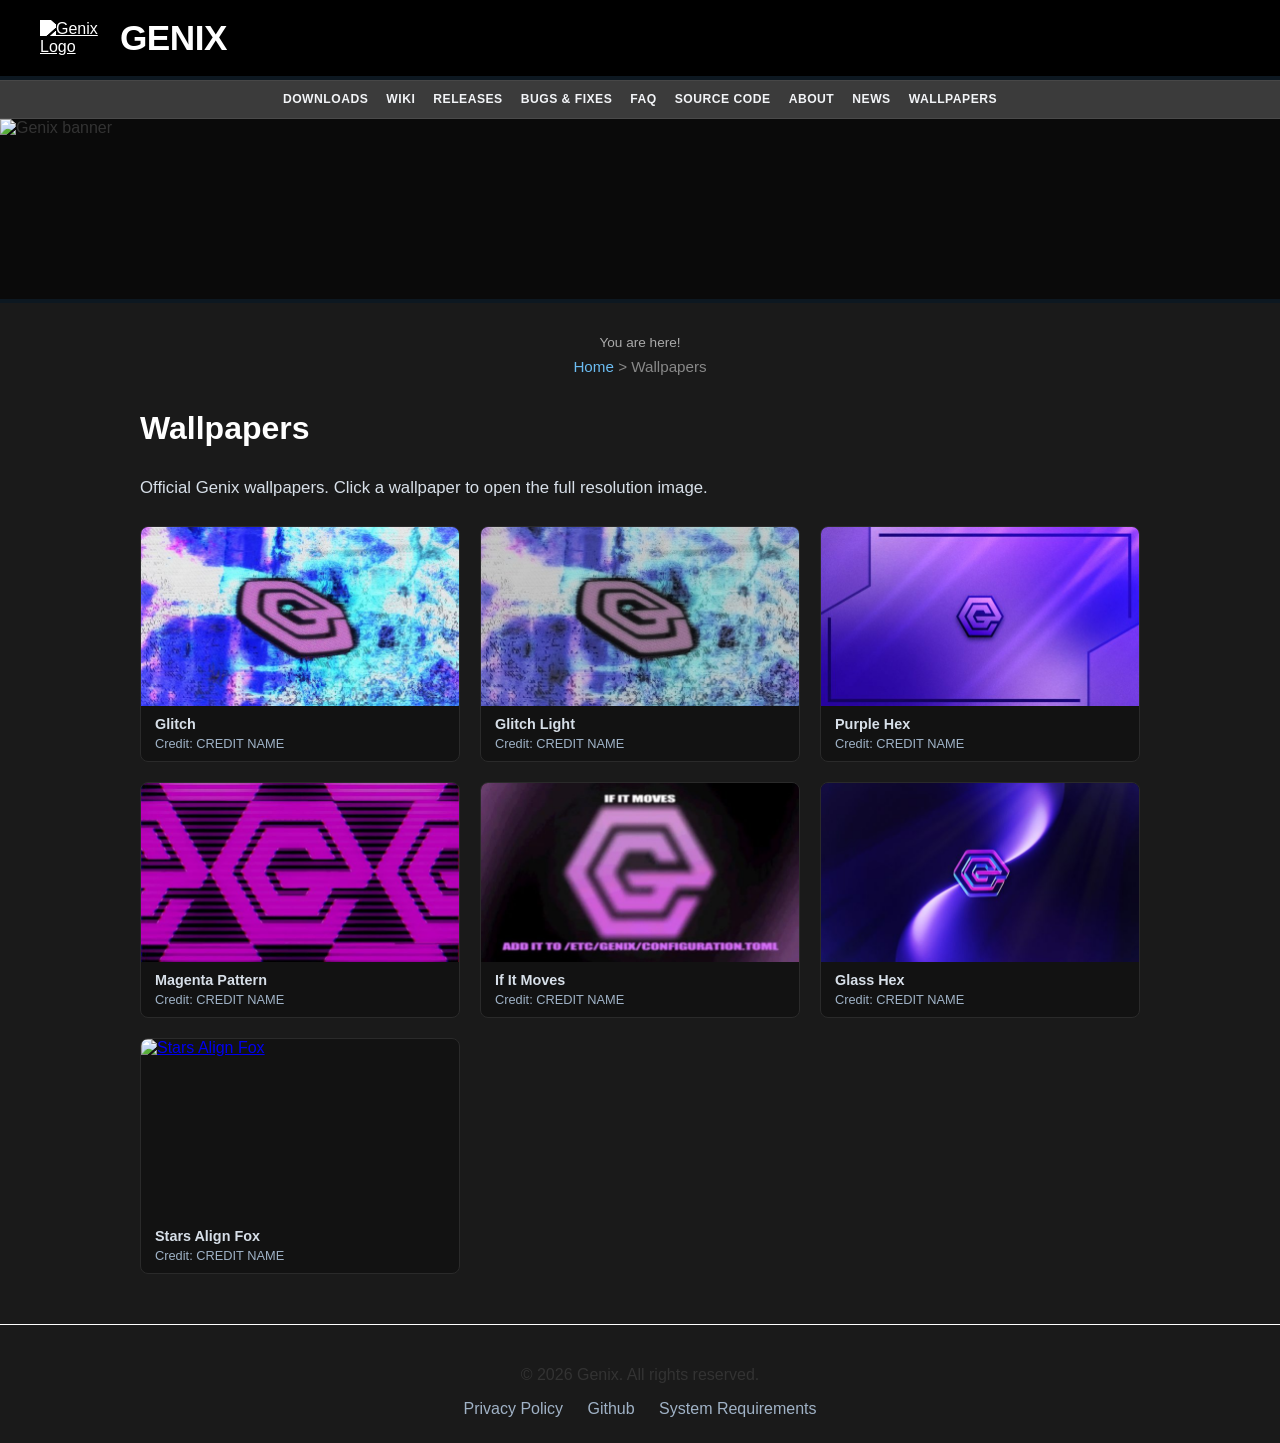
==== website/wallpapers.html @ 8aadfe69 "Wallpapers section for those who don't enjoy discord" ====
<!DOCTYPE html>
<html lang="en">
<head>
  <meta charset="utf-8">
  <meta name="viewport" content="width=device-width, initial-scale=1">
  <link rel="stylesheet" href="assets/style.css">
  <link rel="icon" type="image/svg" href="assets/images/favicon.svg">
  <title>Wallpapers - Genix Linux</title>
</head>
<body>
  <header class="site-header">
    <div class="brand-row">
      <div class="brand-left">
        <a href="./index.html" class="home-link" aria-label="Home">
          <img src="assets/images/genix.png" alt="Genix Logo" class="logo">
        </a>
        <div class="title-stack">
          <h1 class="site-title">GENIX</h1>
        </div>
      </div>
      <nav class="nav-links">
      </nav>
    </div>
  </header>

  <nav class="sub-nav" aria-label="Secondary navigation">
    <div class="sub-nav-inner">
      <a href="./downloads.html">Downloads</a>
      <a href="./wiki/wiki.html">Wiki</a>
      <a href="./releases.html">Releases</a>
      <a href="./bugs-fixes.html">Bugs & Fixes</a>
      <a href="./FAQ.html">FAQ</a>
      <a href="https://github.com/zubbledew6/genix" target="_blank" rel="noopener">Source Code</a>
      <a href="./about.html">About</a>
      <a href="./news-page.html">News</a>
      <a href="./wallpapers.html">Wallpapers</a>
    </div>
  </nav>

  <div class="hero-banner" aria-label="Genix promotional banner">
    <img src="assets/images/genixsiteback.png" alt="Genix banner" class="hero-image">
  </div>

  <main class="content-page">
    <nav class="breadcrumb" aria-label="Breadcrumb">
      <div class="you-are-here">You are here!</div>
      <a href="./index.html">Home</a>
      <span> &gt; </span>
      <span>Wallpapers</span>
    </nav>

    <h2>Wallpapers</h2>
    <p>Official Genix wallpapers. Click a wallpaper to open the full resolution image.</p>

    <section class="wallpaper-grid">
      <figure class="wallpaper-card">
        <a href="assets/images/wallpapers/genix2.png" target="_blank" rel="noopener">
          <img src="assets/images/wallpapers/thumbs/genix2.jpg" alt="Glitch" loading="lazy">
        </a>
        <figcaption>
          <strong>Glitch</strong>
          <span class="wallpaper-credit">Credit: CREDIT NAME</span>
        </figcaption>
      </figure>
      <figure class="wallpaper-card">
        <a href="assets/images/wallpapers/genix2light.png" target="_blank" rel="noopener">
          <img src="assets/images/wallpapers/thumbs/genix2light.jpg" alt="Glitch Light" loading="lazy">
        </a>
        <figcaption>
          <strong>Glitch Light</strong>
          <span class="wallpaper-credit">Credit: CREDIT NAME</span>
        </figcaption>
      </figure>
      <figure class="wallpaper-card">
        <a href="assets/images/wallpapers/genixwall_1.png" target="_blank" rel="noopener">
          <img src="assets/images/wallpapers/thumbs/genixwall_1.jpg" alt="Purple Hex" loading="lazy">
        </a>
        <figcaption>
          <strong>Purple Hex</strong>
          <span class="wallpaper-credit">Credit: CREDIT NAME</span>
        </figcaption>
      </figure>
      <figure class="wallpaper-card">
        <a href="assets/images/wallpapers/IMG_4827.jpg" target="_blank" rel="noopener">
          <img src="assets/images/wallpapers/thumbs/IMG_4827.jpg" alt="Magenta Pattern" loading="lazy">
        </a>
        <figcaption>
          <strong>Magenta Pattern</strong>
          <span class="wallpaper-credit">Credit: CREDIT NAME</span>
        </figcaption>
      </figure>
      <figure class="wallpaper-card">
        <a href="assets/images/wallpapers/IMG_4830.jpg" target="_blank" rel="noopener">
          <img src="assets/images/wallpapers/thumbs/IMG_4830.jpg" alt="If It Moves" loading="lazy">
        </a>
        <figcaption>
          <strong>If It Moves</strong>
          <span class="wallpaper-credit">Credit: CREDIT NAME</span>
        </figcaption>
      </figure>
      <figure class="wallpaper-card">
        <a href="assets/images/wallpapers/genixwp2.png" target="_blank" rel="noopener">
          <img src="assets/images/wallpapers/thumbs/genixwp2.jpg" alt="Glass Hex" loading="lazy">
        </a>
        <figcaption>
          <strong>Glass Hex</strong>
          <span class="wallpaper-credit">Credit: CREDIT NAME</span>
        </figcaption>
      </figure>
      <figure class="wallpaper-card">
        <a href="assets/images/wallpapers/genixstarsalignfox.png" target="_blank" rel="noopener">
          <img src="assets/images/wallpapers/thumbs/genixstarsalignfox.jpg" alt="Stars Align Fox" loading="lazy">
        </a>
        <figcaption>
          <strong>Stars Align Fox</strong>
          <span class="wallpaper-credit">Credit: CREDIT NAME</span>
        </figcaption>
      </figure>
    </section>
  </main>

  <footer>
    <div class="footer-content">
      <p>© 2026 Genix. All rights reserved.</p>
      <nav>
        <a href="./privacy-policy.html">Privacy Policy</a>
        <a href="https://github.com/zubbledew6/genix" target="_blank" rel="noopener">Github</a>
        <a href="./wiki/pages/system-requirements.html">System Requirements</a>
      </nav>
    </div>
  </footer>
</body>
</html>
---- website/assets/style.css ----
html, body {
  font-size: 16px;
}

body {
  margin: 0;
  padding: 0;
  background-color: #1a1a1a;
  color: #333333;
  font-family: -apple-system, BlinkMacSystemFont, "Segoe UI", Roboto, Helvetica, Arial, sans-serif;
}

.site-header {
  background-color: #000000;
  color: #d9edff;
  padding: 20px 0px;
  position: relative;
  border-bottom: 4px solid #0d1821;
  width: 100vw;
  left: 50%;
  right: 50%;
  margin-left: -50vw;
  margin-right: -50vw;
}
@font-face {
  font-family: "Iconoplastic";
  src: url("./assets/fonts/iconoplasticcompact.ttf") format("truetype");
  font-weight: normal;
  font-style: normal;
}

.site-title {
  font-family: "Iconoplastic", sans-serif;
  font-size: 64px;
  letter-spacing: 3px;
  line-height: 1;
}


.brand-row {
  display: flex;
  align-items: center;
  justify-content: space-between;
  max-width: 1200px;
  margin: 0 auto;
  flex-wrap: wrap;
  gap: 16px;
}

.brand-left {
  display: flex;
  align-items: center;
  gap: 16px;
}

.logo {
  display: block;
  width: 64px;
  height: auto;
  filter: brightness(0) invert(1);
}

.title-stack {
  display: flex;
  flex-direction: column;
}

.site-title {
  font-size: 2.2rem;
  font-weight: 700;
  margin: 0;
  line-height: 1;
  color: #ffffff;
  letter-spacing: -0.5px;
}

.subtitle {
  font-size: 0.85rem;
  margin: 4px 0 0;
  color: #a0b2c6;
  text-transform: uppercase;
  letter-spacing: 0.1em;
}

.nav-links {
  display: flex;
  gap: 20px;
  align-items: center;
}

.nav-links a {
  color: #a0b2c6;
  text-decoration: none;
  font-weight: 600;
  font-size: 0.95rem;
  transition: color 0.2s ease;
}

.nav-links a:hover {
  color: #ffffff;
}

.sub-nav {
  background: #3b3b3b;
  border-bottom: 1px solid rgba(255, 255, 255, 0.08);
  box-shadow: inset 0 1px 0 rgba(255, 255, 255, 0.06);
}

.sub-nav-inner {
  max-width: 1200px;
  margin: 0 auto;
  padding: 12px 32px;
  display: flex;
  justify-content: center;
  flex-wrap: wrap;
  gap: 18px;
}

.sub-nav a {
  color: #f2f4f7;
  text-decoration: none;
  font-weight: 700;
  letter-spacing: 0.04em;
  text-transform: uppercase;
  font-size: 0.76rem;
  transition: opacity 0.2s ease, transform 0.2s ease;
}

.sub-nav a:hover {
  opacity: 0.85;
  transform: translateY(-1px);
}

.hero-banner {
  width: 100%;
  background: #0a0a0a;
  border-bottom: 4px solid #0d1821;
  overflow: hidden;
}

.hero-image {
  display: block;
  width: 100%;
  height: 180px;
  object-fit: cover;
  object-position: center;
}

.homepage-panels {
  max-width: 900px;
  margin: 32px auto 0;
  padding: 0 32px;
}

.panel {
  background: #121212;
  border: 1px solid #2a2a2a;
  border-radius: 10px;
  padding: 22px 24px;
}

.panel + .panel {
  margin-top: 20px;
}

.panel-header {
  margin-bottom: 12px;
}

.panel-kicker {
  display: inline-block;
  margin-bottom: 8px;
  color: #7cc2ff;
  font-size: 0.7rem;
  font-weight: 700;
  letter-spacing: 0.1em;
  text-transform: uppercase;
}

.panel h2 {
  margin: 0;
  font-size: 1.8rem;
  color: #ffffff;
}

.discord-panel p {
  color: #d7dfe8;
  line-height: 1.6;
  margin: 0 0 18px;
}

.discord-button {
  display: inline-block;
  background: #5865f2;
  color: #ffffff;
  text-decoration: none;
  font-weight: 700;
  padding: 10px 16px;
  border-radius: 8px;
}

.discord-button:hover {
  filter: brightness(1.06);
}

.main-content {
  max-width: 1000px;
  margin: 24px auto;
  padding: 0 32px;
  text-align: center;
}

.content-page {
  max-width: 1000px;
  margin: 32px auto;
  padding: 0 32px;
  color: #e1e1e1;
}

.content-page h2 {
  margin-top: 0;
  font-size: 2rem;
  color: #ffffff;
}

.content-page h3 {
  margin-top: 32px;
  margin-bottom: 12px;
  font-size: 1.4rem;
  color: #ffffff;
  border-bottom: 1px solid #333333;
  padding-bottom: 4px;
}

.content-page p,
.content-page li {
  font-size: 1.05rem;
  line-height: 1.7;
  color: #d7dfe8;
}

.content-page code {
  background-color: #242424;
  color: #6bbcf2;
  border: 1px solid #3c3c3c;
  border-radius: 4px;
  padding: 3px 6px;
  font-family: 'Fira Code', Consolas, Monaco, monospace;
  font-size: 0.9em;
}

.content-page pre.cmd-block {
  background-color: #333333;
  border-radius: 6px;
  padding: 8px 12px;
  margin: 16px 0;
  overflow-x: auto;
  border: none;
}

.content-page pre.cmd-block code {
  background-color: transparent;
  border: none;
  padding: 0;
  color: #f5f7fa;
  font-family: 'Fira Code', Consolas, Monaco, monospace;
  font-size: 0.95rem;
  display: block;
}

.prompt-root {
  color: #ff5252;
  font-weight: bold;
}

.prompt-symbol {
  color: #4ba3e3;
  font-weight: bold;
}

.page-list {
  padding-left: 1.25rem;
}

.iso-dropdown {
  background: #121212;
  border: 1px solid #2a2a2a;
  border-radius: 8px;
  margin-bottom: 12px;
  overflow: hidden;
}

.iso-dropdown summary {
  padding: 14px 18px;
  font-weight: 700;
  font-size: 1.05rem;
  color: #ffffff;
  cursor: pointer;
  list-style: none;
  display: flex;
  justify-content: space-between;
  align-items: center;
  user-select: none;
}

.iso-dropdown summary::-webkit-details-marker {
  display: none;
}

.iso-dropdown summary::after {
  content: "►";
  font-size: 0.8rem;
  color: #7cc2ff;
  transition: transform 0.2s ease;
}

.iso-dropdown[open] summary::after {
  transform: rotate(90deg);
}

.iso-dropdown summary:hover {
  background: rgba(255, 255, 255, 0.03);
}

.iso-dropdown .page-list {
  margin: 0;
  padding: 12px 18px 18px 36px;
  border-top: 1px solid #2a2a2a;
  background: #0a0a0a;
}

.iso-dropdown .page-list li {
  margin-bottom: 8px;
}

.iso-dropdown .page-list a {
  color: #7cc2ff;
  text-decoration: none;
  font-weight: 500;
}

.iso-dropdown .page-list a:hover {
  text-decoration: underline;
}


.iso-card {
  max-width: 900px;
  margin: 18px auto;
  display: flex;
  gap: 16px;
  align-items: center;
  padding: 12px 16px;
  background: #161616;
  border: 1px solid #2a2a2a;
  border-radius: 8px;
}

.iso-info h3 {
  margin: 0 0 6px 0;
  color: #f5f7fa;
  font-size: 1.1rem;
}

.iso-meta {
  color: #9fb2c6;
  font-size: 0.85rem;
  margin-bottom: 6px;
}

.iso-actions {
  display: flex;
  gap: 10px;
  align-items: center;
}

.news-image {
  max-width: 100%;
  max-height: 400px;
  width: auto;
  height: auto;
  object-fit: cover;
  border-radius: 8px;
  margin: 1rem 0;
  display: block;
}

.download-button {
  background: #1e90ff;
  color: #fff;
  padding: 8px 12px;
  border-radius: 6px;
  text-decoration: none;
  font-weight: 700;
}

.download-button:hover { filter: brightness(0.95); }

.secondary-button {
  background: transparent;
  color: #cfe8ff;
  padding: 6px 10px;
  border-radius: 6px;
  border: 1px solid rgba(255,255,255,0.04);
  text-decoration: none;
  font-weight: 600;
}

.secondary-button:hover { background: rgba(255,255,255,0.02); }

input {
    background: transparent;
    color: #cfe8ff;
    padding: 6px 10px;
    border-radius: 6px;
    border: 1px solid rgba(255,255,255,0.04);
    text-decoration: none;
    font-weight: 600;
}

input:focus { background: rgba(255,255,255,0.02); }

select {
    background: transparent;
    color: #cfe8ff;
    padding: 6px 10px;
    border-radius: 6px;
    border: 1px solid rgba(255,255,255,0.04);
    text-decoration: none;
    font-weight: 600;
}

textarea {
    background: transparent;
    color: #cfe8ff;
    padding: 6px 10px;
    border-radius: 6px;
    border: 1px solid rgba(255,255,255,0.04);
    text-decoration: none;
    font-weight: 600;
}

textarea:focus { background: rgba(255,255,255,0.02); }

select:focus { background: rgba(255,255,255,0.02); }

.older-isos {
  max-width: 900px;
  margin: 22px auto 0;
  padding: 8px 0 0;
}

.older-isos .page-list li {
  margin-bottom: 8px;
}

footer {
  padding: 25px;
  text-align: center;
  margin-top: 50px;
}

.footer-content {
  max-width: 1100px;
  margin: auto;
  text-align: center;
}

footer a {
  color: #a0b2c6;
  text-decoration: none;
  margin: 0 10px;
}

footer a:hover {
  text-decoration: underline;
  color: #ffffff;
}



.content-page h3 {
  margin-top: 32px;
  margin-bottom: 12px;
  font-size: 1.4rem;
  color: #ffffff;
  border-bottom: 1px solid #333333;
  padding-bottom: 4px;
}


.content-page code {
  background-color: #242424;
  color: #6bbcf2;
  border: 1px solid #3c3c3c;
  border-radius: 4px;
  padding: 3px 6px;
  font-family: 'Fira Code', Consolas, Monaco, monospace;
  font-size: 0.9em;
}


.content-page pre.cmd-block {
  background-color: #333333;
  border-radius: 6px;
  padding: 8px 12px;
  margin: 16px 0;
  overflow-x: auto;
  border: none;
}

.content-page pre.cmd-block code {
  background-color: transparent;
  border: none;
  padding: 0;
  color: #f5f7fa;
  font-family: 'Fira Code', Consolas, Monaco, monospace;
  font-size: 0.95rem;
  display: block;
}


.prompt-root {
  color: #ff5252;
  font-weight: bold;
}
.breadcrumb {
  text-align: center;
  margin: 25px 0 35px;
  font-size: 0.95rem;
  color: #888;
}

.you-are-here {
  margin-bottom: 8px;
  color: #aaa;
  font-size: 0.85rem;
}

.breadcrumb a {
  color: #6bbcf2;
  text-decoration: none;
}

.breadcrumb a:hover {
  text-decoration: underline;
}
.system-requirements {
  max-width: 900px;
  margin: 0 auto;
}

.system-requirements > p {
  line-height: 1.7;
  margin-bottom: 40px;
}

.requirement-item {
  margin-bottom: 35px;
  padding-bottom: 25px;
  border-bottom: 1px solid #333;
}

.requirement-item h2 {
  margin-bottom: 12px;
}

.requirement-item p {
  line-height: 1.7;
}

.requirement-item ul {
  line-height: 2;
  padding-left: 25px;
}
footer {
  padding: 25px;
  text-align: center;
  margin-top: 50px;
  border-top: 1px solid #ffffff;
}


.wiki-menu {
  display: grid;
  grid-template-columns: repeat(auto-fit, minmax(280px, 1fr));
  gap: 24px;
  margin-top: 16px;
}

.wiki-category h3 {
  margin-top: 0;
  font-size: 1.25rem;
  color: #6bbcf2;
  border-bottom: 1px solid #333333;
  padding-bottom: 6px;
}

.wiki-category ul {
  list-style: none;
  padding-left: 0;
}

.wiki-category li {
  margin-bottom: 8px;
}

.wiki-category a {
  color: #a0b2c6;
  text-decoration: none;
  font-weight: 500;
  transition: color 0.2s ease;
}

.wiki-category a:hover {
  color: #ffffff;
  text-decoration: underline;
}

.toc-box {
  background-color: #242424;
  border: 1px solid #3c3c3c;
  padding: 12px 20px;
  margin: 20px 0 30px;
  display: inline-block;
  min-width: 260px;
  border-radius: 4px;
}

.toc-box strong {
  color: #ffffff;
}

.toc-box ul {
  padding-left: 20px;
  margin: 8px 0 0;
  list-style: none;
}

.toc-box li {
  font-size: 0.95rem;
  margin-bottom: 4px;
}

.toc-box a {
  color: #6bbcf2;
  text-decoration: none;
}

.toc-box a:hover {
  text-decoration: underline;
}


.news-panel {
  color: #e0e6ed;
}

.news-panel p {
  color: #c5d1de;
  margin-bottom: 1.5rem;
}


.news-button {
  display: inline-block;
  background: #5865f2;
  color: #ffffff;
  text-decoration: none;
  font-weight: 700;
  padding: 10px 16px;
  border-radius: 8px;
}

.commit-list {
  list-style: none;
  margin: 0;
  padding: 0;
}

.commit-item {
  display: flex;
  align-items: flex-start;
  gap: 12px;
  padding: 10px 0;
  border-bottom: 1px solid #2a2a2a;
}

.commit-item:last-child {
  border-bottom: none;
}

.commit-avatar {
  width: 32px;
  height: 32px;
  border-radius: 50%;
  flex-shrink: 0;
}

.commit-info {
  display: flex;
  flex-direction: column;
  gap: 4px;
  min-width: 0;
}

.commit-message {
  color: #d7dfe8;
  text-decoration: none;
  font-weight: 600;
  white-space: nowrap;
  overflow: hidden;
  text-overflow: ellipsis;
}

.commit-message:hover {
  color: #ffffff;
  text-decoration: underline;
}

.commit-meta {
  display: flex;
  gap: 10px;
  font-size: 0.8rem;
  color: #9fb2c6;
}

.commit-sha {
  color: #6bbcf2;
  font-family: 'Fira Code', Consolas, Monaco, monospace;
}

.commit-status {
  color: #9fb2c6;
  font-size: 0.95rem;
  padding: 8px 0;
}

.news-filters {
  display: flex;
  flex-wrap: wrap;
  gap: 12px;
  align-items: flex-end;
  margin: 20px 0;
}

.news-filters label {
  display: flex;
  flex-direction: column;
  gap: 4px;
  font-size: 0.8rem;
  color: #9fb2c6;
}

.news-filters input {
  color-scheme: dark;
  border-color: #2a2a2a;
}

#filter-keyword {
  min-width: 240px;
}

.news-filters button {
  cursor: pointer;
}
.wallpaper-grid {
  display: grid;
  grid-template-columns: repeat(auto-fill, minmax(280px, 1fr));
  gap: 20px;
  margin-top: 24px;
}

.wallpaper-card {
  margin: 0;
  background: #121212;
  border: 1px solid #2a2a2a;
  border-radius: 8px;
  overflow: hidden;
}

.wallpaper-card img {
  display: block;
  width: 100%;
  aspect-ratio: 16 / 9;
  object-fit: cover;
}

.wallpaper-card figcaption {
  padding: 10px 14px;
  color: #d7dfe8;
  font-size: 0.9rem;
  display: flex;
  flex-direction: column;
  gap: 4px;
}

.wallpaper-credit {
  color: #9fb2c6;
  font-size: 0.8rem;
}
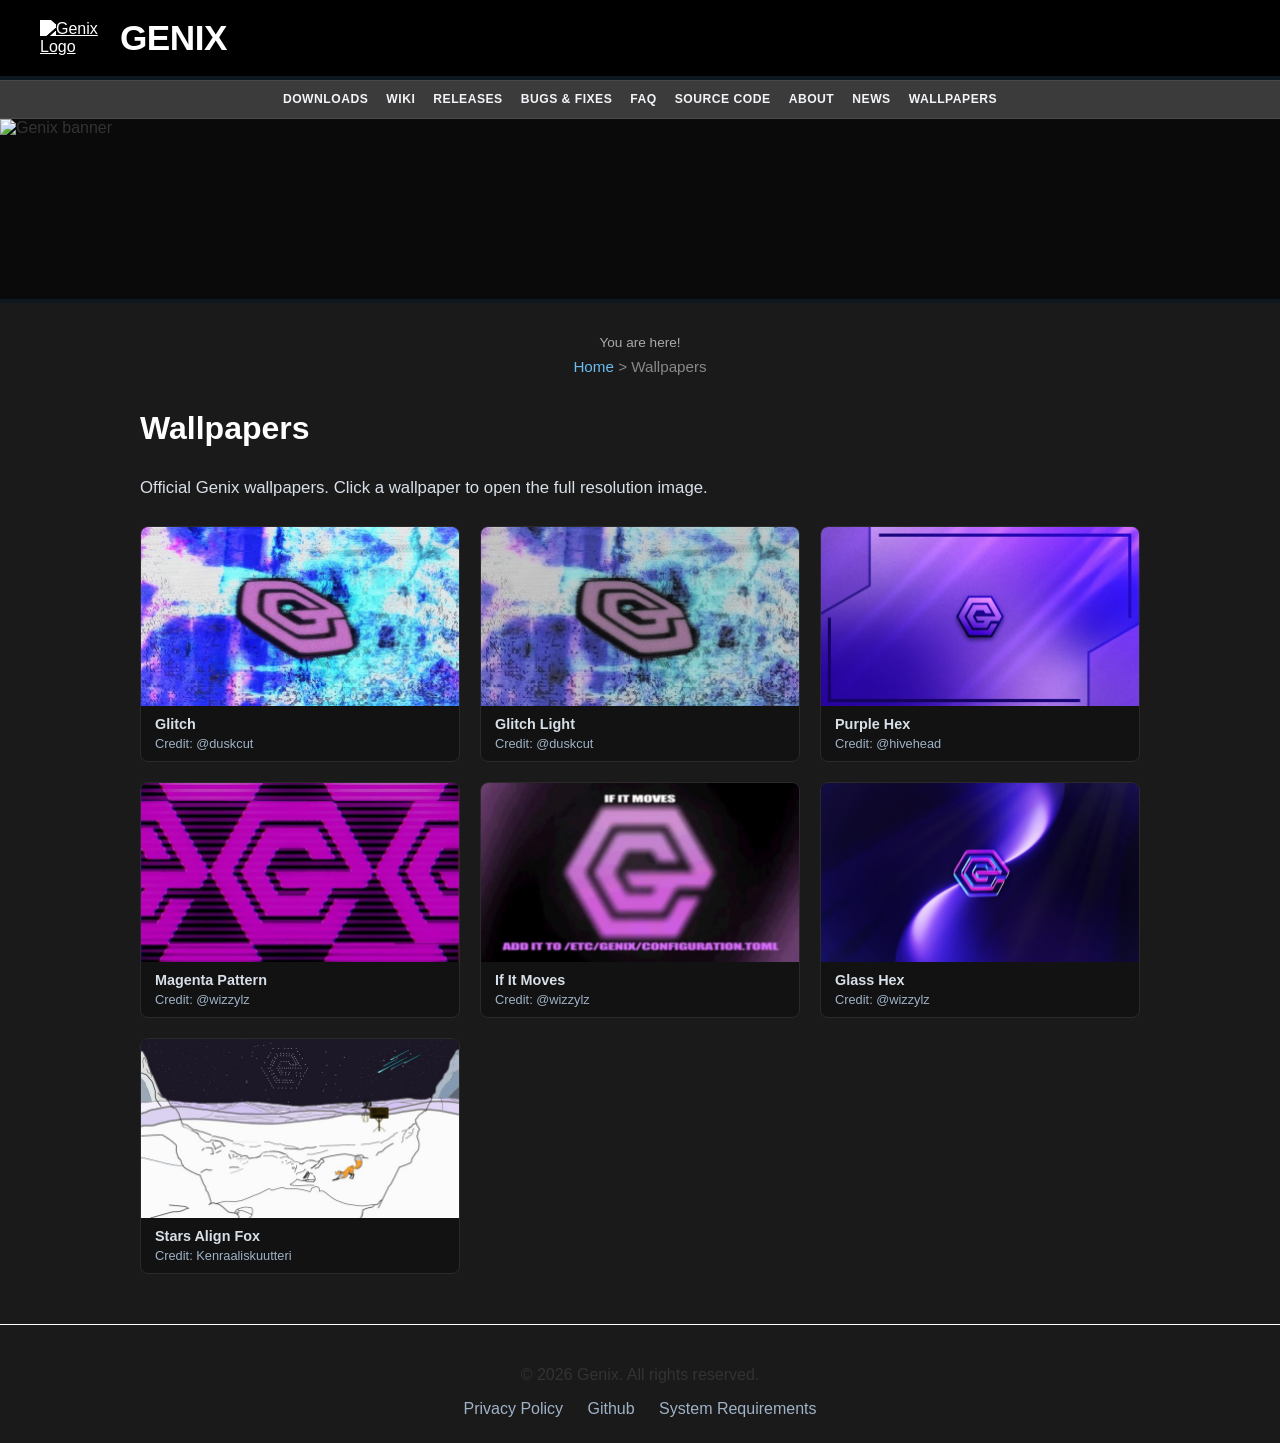
==== commit 28a45539: "Credits given to the creators of the wallpapers" ====
--- a/website/wallpapers.html
+++ b/website/wallpapers.html
@@ -59,7 +59,7 @@
         </a>
         <figcaption>
           <strong>Glitch</strong>
-          <span class="wallpaper-credit">Credit: CREDIT NAME</span>
+          <span class="wallpaper-credit">Credit: @duskcut</span>
         </figcaption>
       </figure>
       <figure class="wallpaper-card">
@@ -68,7 +68,7 @@
         </a>
         <figcaption>
           <strong>Glitch Light</strong>
-          <span class="wallpaper-credit">Credit: CREDIT NAME</span>
+          <span class="wallpaper-credit">Credit: @duskcut</span>
         </figcaption>
       </figure>
       <figure class="wallpaper-card">
@@ -77,7 +77,7 @@
         </a>
         <figcaption>
           <strong>Purple Hex</strong>
-          <span class="wallpaper-credit">Credit: CREDIT NAME</span>
+          <span class="wallpaper-credit">Credit: @hivehead</span>
         </figcaption>
       </figure>
       <figure class="wallpaper-card">
@@ -86,7 +86,7 @@
         </a>
         <figcaption>
           <strong>Magenta Pattern</strong>
-          <span class="wallpaper-credit">Credit: CREDIT NAME</span>
+          <span class="wallpaper-credit">Credit: @wizzylz</span>
         </figcaption>
       </figure>
       <figure class="wallpaper-card">
@@ -95,7 +95,7 @@
         </a>
         <figcaption>
           <strong>If It Moves</strong>
-          <span class="wallpaper-credit">Credit: CREDIT NAME</span>
+          <span class="wallpaper-credit">Credit: @wizzylz</span>
         </figcaption>
       </figure>
       <figure class="wallpaper-card">
@@ -104,16 +104,16 @@
         </a>
         <figcaption>
           <strong>Glass Hex</strong>
-          <span class="wallpaper-credit">Credit: CREDIT NAME</span>
+          <span class="wallpaper-credit">Credit: @wizzylz</span>
         </figcaption>
       </figure>
       <figure class="wallpaper-card">
-        <a href="assets/images/wallpapers/genixstarsalignfox.png" target="_blank" rel="noopener">
-          <img src="assets/images/wallpapers/thumbs/genixstarsalignfox.jpg" alt="Stars Align Fox" loading="lazy">
+        <a href="assets/images/wallpapers/genixstarsalign.png" target="_blank" rel="noopener">
+          <img src="assets/images/wallpapers/thumbs/genixstarsalign.jpg" alt="Stars Align Fox" loading="lazy">
         </a>
         <figcaption>
           <strong>Stars Align Fox</strong>
-          <span class="wallpaper-credit">Credit: CREDIT NAME</span>
+          <span class="wallpaper-credit">Credit: Kenraaliskuutteri</span>
         </figcaption>
       </figure>
     </section>
